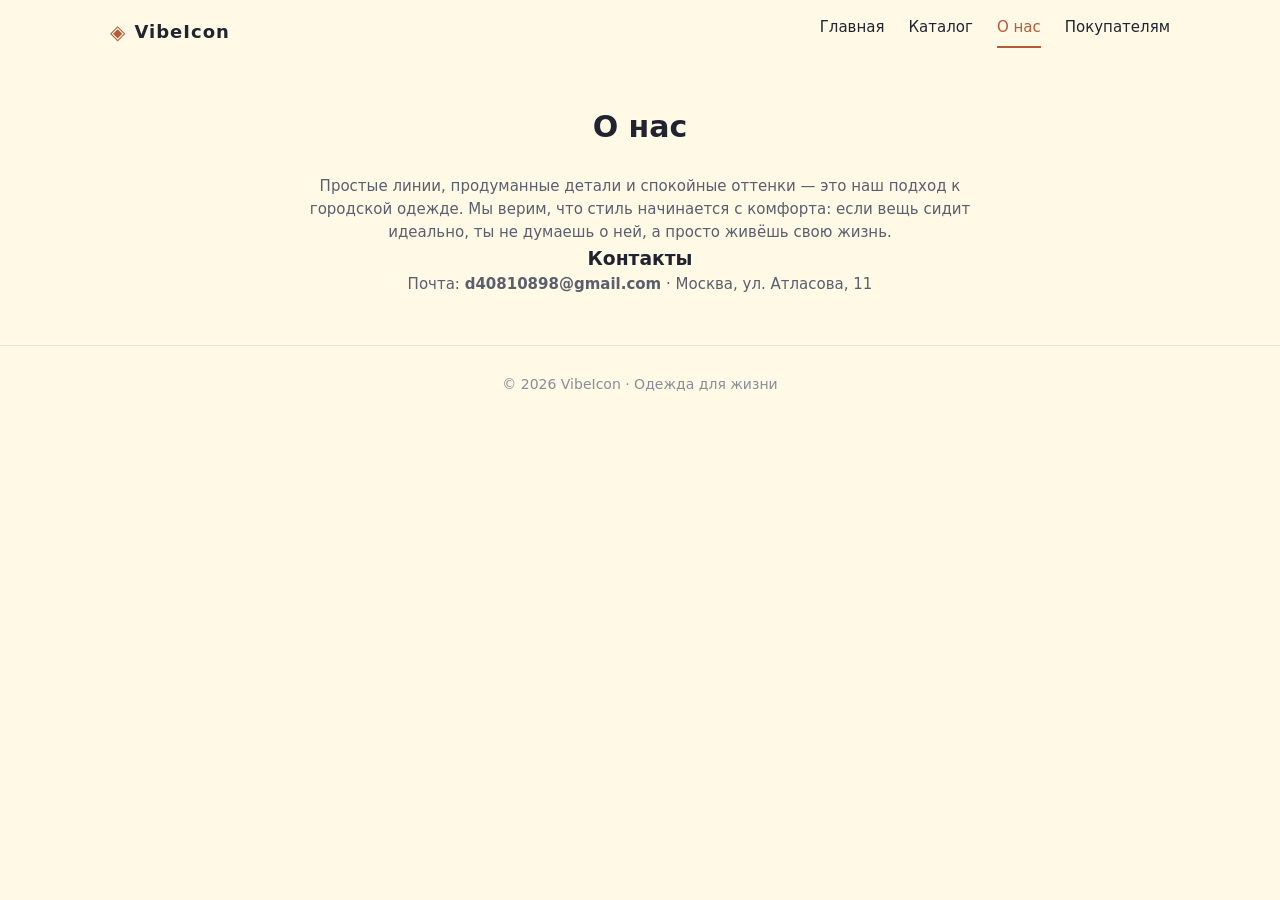
==== about.html @ 881fa1d0 "Add files via upload" ====
<!DOCTYPE html>
<html lang="ru">
<head>
  <meta charset="UTF-8">
  <meta name="viewport" content="width=device-width, initial-scale=1.0">
  <title>О нас — VibeIcon</title>
  <link rel="stylesheet" href="style.css">
</head>
<body>

  <header class="site-header">
    <div class="container header-inner">
      <div class="logo">
        <span class="logo-mark">◈</span>
        <span class="logo-text">VibeIcon</span>
      </div>
      <nav class="main-nav">
        <a href="index.html">Главная</a>
        <a href="catalog.html">Каталог</a>
        <a href="about.html" class="active">О нас</a>
        <a href="buyers.html">Покупателям</a>
      </nav>
    </div>
  </header>

  <main class="container">
    <h2>О нас</h2>

    <section class="about-text">
      <p>Простые линии, продуманные детали и спокойные оттенки — это наш подход к городской одежде. Мы верим, что стиль начинается с комфорта: если вещь сидит идеально, ты не думаешь о ней, а просто живёшь свою жизнь.</p>
    </section>

    <h3>Контакты</h3>
    <p class="about-text">Почта: <strong>d40810898@gmail.com</strong> · Москва, ул. Атласова, 11</p>
  </main>

  <footer class="site-footer">
    <div class="container footer-text">© 2026 VibeIcon · Одежда для жизни</div>
  </footer>

</body>
</html>
---- style.css ----
/* ===== База ===== */
* {
  box-sizing: border-box;
  margin: 0;
  padding: 0;
  user-select: none; /* запрет выделения текста */
  -webkit-user-select: none; /* для Safari/Chrome */
  -moz-user-select: none;    /* для Firefox старых версий */
  -ms-user-select: none;     /* для IE/Edge */
}

body {
  font-family: "Segoe UI", system-ui, -apple-system, sans-serif;
  color: #1f2430;
  background: #fff9e6; /* светло-жёлтый / кремовый */
  line-height: 1.55;
}

.container {
  max-width: 1100px;
  margin: 0 auto;
  padding: 0 20px;
  text-align: center; /* центрирует весь текст внутри страницы */
}
}

/* ===== Шапка ===== */
.site-header {
  background: #fff;
  border-bottom: 1px solid #e6e2dc;
  position: sticky;
  top: 0;
  z-index: 10;
}

.header-inner {
  display: flex;
  align-items: center;
  justify-content: space-between;
  height: 64px;
}

.logo {
  display: flex;
  align-items: center;
  gap: 8px;
  font-weight: 700;
  letter-spacing: 1px;
  font-size: 18px;
}
.logo-mark { color: #b35c3a; font-size: 20px; }
.logo-text { font-family: "Segoe UI", system-ui, sans-serif; }
.main-nav { display: flex; gap: 24px; }
.main-nav a {
  text-decoration: none;
  color: #1f2430;
  font-weight: 500;
  font-size: 15px;
  padding-bottom: 6px;
  border-bottom: 2px solid transparent;
}
.main-nav a:hover { color: #b35c3a; }
.main-nav a.active { border-bottom-color: #b35c3a; color: #b35c3a; }

/* ===== Главный экран главной ===== */
.hero {
  background: linear-gradient(160deg, #2b2f3a 0%, #1f2430 100%);
  color: #f4efe9;
  padding: 96px 0;
  text-align: center;
}
.hero h1 { font-size: 40px; line-height: 1.25; margin-bottom: 20px; }
.hero-speech {
  max-width: 640px;
  margin: 0 auto 32px;
  font-size: 18px;
  color: #d8d2c9;
}

/* ===== Кнопки ===== */
.btn {
  display: inline-block;
  background: #b35c3a;
  color: #fff;
  text-decoration: none;
  font-weight: 600;
  font-size: 16px;
  padding: 14px 28px;
  border-radius: 6px;
  border: none;
  cursor: pointer;
}
.btn:hover { background: #9c4d2e; }
.btn.small { padding: 10px 18px; font-size: 14px; }

/* ===== Сетка разделов на главной ===== */
.sections-grid {
  display: grid;
  grid-template-columns: repeat(3, max-content); /* ширина по содержимому */
  gap: 20px;
  justify-content: center; /* вся сетка по центру страницы */
  margin: 56px 0;
}
.section-card {
  background: #fff;
  border: 1px solid #e6e2dc;
  border-radius: 10px;
  padding: 24px; /* внутренний отступ */
  text-decoration: none;
  color: inherit;
  transition: box-shadow .2s, border-color .2s;
  
  width: 300px;      /* одинаковая ширина для всех трёх */
  min-height: 180px; /* минимальная высота — все будут не ниже этого */
  display: flex;
  flex-direction: column;
  justify-content: center; /* содержимое по центру по высоте */
}

/* Эффект при наведении — загорается граница */
.section-card:hover {
  border-color: #b35c3a; /* тёплый терракотовый цвет под дизайн сайта */
  box-shadow: 0 0 0 2px rgba(179, 92, 58, 0.3); /* светящееся свечение вокруг карточки */
}

/* ===== Заголовки страниц ===== */
main h2 { font-size: 30px; margin: 40px 0 24px; }

/* ===== Каталог ===== */
.categories { display: flex; gap: 10px; margin-bottom: 28px; flex-wrap: wrap; }
.cat-chip {
  background: #fff;
  border: 1px solid #e6e2dc;
  border-radius: 999px;
  padding: 8px 18px;
  text-decoration: none;
  color: #1f2430;
  font-size: 14px;
  font-weight: 500;
}
.cat-chip:hover { border-color: #b35c3a; color: #b35c3a; }

.catalog-grid { display: grid; grid-template-columns: repeat(3, 1fr); gap: 24px; margin-bottom: 48px; }
.product-card {
  background: #fff;
  border: 1px solid #e6e2dc;
  border-radius: 10px;
  padding: 24px;
  display: flex;
  flex-direction: column;
}
.product-img { font-size: 48px; margin-bottom: 16px; text-align: center; }
.product-card h3 { font-size: 18px; margin-bottom: 6px; }
.product-desc { color: #5a5f6e; font-size: 14px; margin-bottom: 18px; flex-grow: 1; }
.product-row { display: flex; align-items: center; justify-content: space-between; }
.price { font-weight: 700; font-size: 17px; }

/* ===== О нас ===== */
.about-text {
  max-width: 720px;
  margin: 0 auto;      /* центрирует сам абзац */
  text-align: center;  /* центрирует текст внутри абзаца */
  color: #5a5f6e;
  font-size: 15px;
}

.team-grid { display: grid; grid-template-columns: repeat(3, 1fr); gap: 16px; margin: 24px 0 32px; }
.team-card { background: #fff; border: 1px solid #e6e2dc; border-radius: 10px; padding: 20px; }
.team-card h4 { margin-bottom: 4px; }
.team-card p { color: #5a5f6e; font-size: 14px; }

/* ===== Покупателям ===== */
.offer-card {
  background: #fff;
  border: 1px solid #e6e2dc;
  border-radius: 10px;
  padding: 26px 24px;
  margin-bottom: 20px;
}
.offer-card h3 { margin-bottom: 10px; font-size: 20px; }
.offer-card p { color: #444a57; margin-bottom: 10px; }

.promo-box {
  display: inline-block;
  background: #f3ece4;
  bord
er: 1px dashed #b35c3a;
  color: #8a4426;
  font-family: "Courier New", monospace;
  font-weight: 700;
  font-size: 20px;
  letter-spacing: 2px;
  padding: 10px 20px;
  border-radius: 6px;
  margin: 12px 0;
}

.offer-note { color: #8a8d98; font-size: 14px; }
.offer-list { margin: 12px 0 0 20px; color: #444a57; }
.offer-list li { margin-bottom: 6px; }

/* ===== Подвал ===== */
.site-footer { border-top: 1px solid #e6e2dc; padding: 28px 0; margin-top: 48px; }
.footer-text { color: #8a8d98; font-size: 14px; text-align: center; }

/* ===== Адаптация под телефон ===== */
max-width: 760px {
  .header-inner { flex-direction: column; height: auto; padding: 12px 0; gap: 10px; }
  .main-nav { flex-wrap: wrap; justify-content: center; gap: 12px; }
  .hero { padding: 56px 0; }
  .hero h1 { font-size: 28px; }
  .sections-grid, .catalog-grid, .team-grid { grid-template-columns: 1fr; }
}
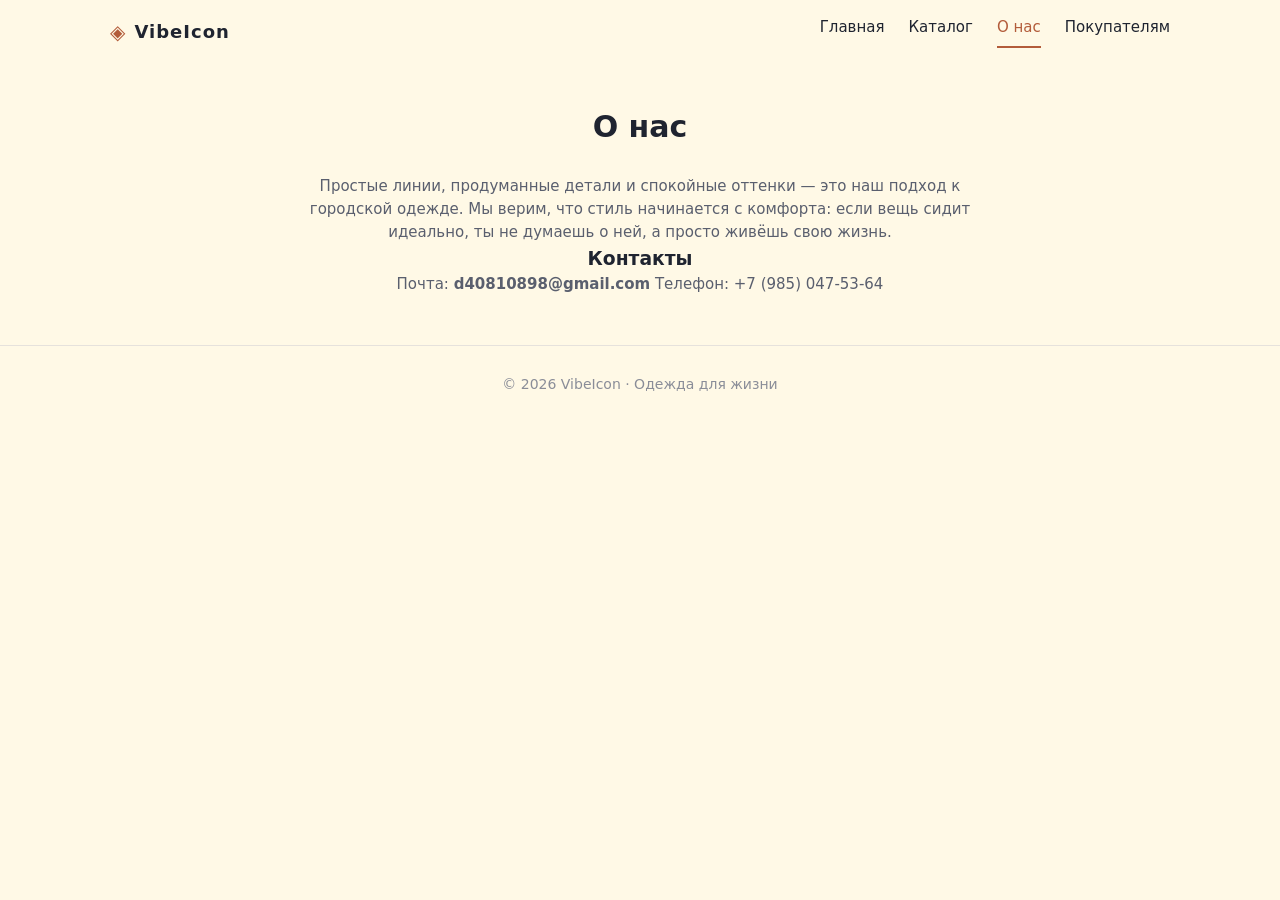
==== commit 2c0ecc5b: "Add files via upload" ====
--- a/about.html
+++ b/about.html
@@ -31,7 +31,7 @@
     </section>
 
     <h3>Контакты</h3>
-    <p class="about-text">Почта: <strong>d40810898@gmail.com</strong> · Москва, ул. Атласова, 11</p>
+    <p class="about-text">Почта: <strong>d40810898@gmail.com</strong> Телефон: +7 (985) 047-53-64</p>
   </main>
 
   <footer class="site-footer">
--- a/style.css
+++ b/style.css
@@ -29,8 +29,9 @@
   background: #fff;
   border-bottom: 1px solid #e6e2dc;
   position: sticky;
-  top: 0;
+  top: 12px; /* отступ от верхнего края */
   z-index: 10;
+  padding-top: 8px; /* внутренний отступ сверху для текста */
 }
 
 .header-inner {
@@ -96,7 +97,7 @@
 /* ===== Сетка разделов на главной ===== */
 .sections-grid {
   display: grid;
-  grid-template-columns: repeat(3, max-content); /* ширина по содержимому */
+  grid-template-columns: repeat(auto-fit, minmax(280px, 1fr));
   gap: 20px;
   justify-content: center; /* вся сетка по центру страницы */
   margin: 56px 0;
@@ -210,4 +211,166 @@
   .hero { padding: 56px 0; }
   .hero h1 { font-size: 28px; }
   .sections-grid, .catalog-grid, .team-grid { grid-template-columns: 1fr; }
+}
+/* ===== Бургер-меню ===== */
+.burger-btn {
+  display: none;
+  flex-direction: column;
+  justify-content: space-between;
+  width: 24px;
+  height: 18px;
+  background: transparent;
+  border: none;
+  cursor: pointer;
+  padding: 0;
+}
+.burger-btn span {
+  display: block;
+  width: 100%;
+  height: 2px;
+  background: #1f2430;
+  transition: transform .3s ease;
+}
+
+.mobile-menu {
+  position: fixed;
+  top: 64px; /* высота шапки */
+  left: 0;
+  right: 0;
+  bottom: 0;
+  background: rgba(0, 0, 0, 0.95);
+  backdrop-filter: blur(5px);
+  display: flex;
+  flex-direction: column;
+  align-items: center;
+  justify-content: center;
+  gap: 24px;
+  opacity: 0;
+  visibility: hidden;
+  transform: translateY(-20px);
+  transition: all .4s ease;
+  z-index: 100;
+}
+.mobile-link {
+  color: #fff;
+  font-size: 20px;
+  text-decoration: none;
+  padding: 10px 20px;
+  border-radius: 6px;
+  transition: background .3s;
+}
+.mobile-link:hover {
+  background: rgba(255, 255, 255, 0.1);
+}
+
+/* Показываем меню при активации */
+.menu-open .mobile-menu {
+  opacity: 1;
+  visibility: visible;
+  transform: translateY(0);
+}
+.menu-open .burger-btn span:nth-child(1) { transform: rotate(45deg) translate(5px, 5px); }
+.menu-open .burger-btn span:nth-child(2) { opacity: 0; }
+.menu-open .burger-btn span:nth-child(3) { transform: rotate(-45deg) translate(5px, -5px); }
+
+/* На компьютерах оставляем обычное меню */
+min-width: 768px {
+  .burger-btn { display: none !important; }
+  .mobile-menu { 
+    position: static;
+    flex-direction: row;
+    background: transparent;
+    backdrop-filter: none;
+    opacity: 1;
+    visibility: visible;
+    transform: none;
+    gap: 24px;
+  }
+  .mobile-link {
+    font-size: 15px;
+    padding: 6px 0;
+    color: #1f2430;
+    background: transparent !important;
+  }
+}
+/* ===== Бургер-меню ===== */
+.burger-btn {
+  display: none;
+  flex-direction: column;
+  justify-content: space-between;
+  width: 24px;
+  height: 18px;
+  background: transparent;
+  border: none;
+  cursor: pointer;
+  padding: 0;
+}
+.burger-btn span {
+  display: block;
+  width: 100%;
+  height: 2px;
+  background: #fff;
+  transition: transform .3s ease;
+}
+
+.mobile-menu {
+  position: fixed;
+  top: 64px;
+  left: 0;
+  right: 0;
+  bottom: 0;
+  background: rgba(0, 0, 0, 0.95);
+  backdrop-filter: blur(5px);
+  display: flex;
+  flex-direction: column;
+  align-items: center;
+  justify-content: center;
+  gap: 24px;
+  opacity: 0;
+  visibility: hidden;
+  transform: translateY(-20px);
+  transition: all .4s ease;
+  z-index: 100;
+}
+.mobile-link {
+  color: #fff;
+  font-size: 20px;
+  text-decoration: none;
+  padding: 10px 20px;
+  border-radius: 6px;
+  transition: background .3s;
+}
+.mobile-link:hover {
+  background: rgba(255, 255, 255, 0.1);
+}
+
+/* Активное состояние меню */
+.menu-open .mobile-menu {
+  opacity: 1;
+  visibility: visible;
+  transform: translateY(0);
+}
+.menu-open .burger-btn span:nth-child(1) { transform: rotate(45deg) translate(5px, 5px); }
+.menu-open .burger-btn span:nth-child(2) { opacity: 0; }
+.menu-open .burger-btn span:nth-child(3) { transform: rotate(-45deg) translate(5px, -5px); }
+
+/* На компьютерах показываем обычное меню, скрываем бургер */
+min-width: 768px {
+  .burger-btn { display: none !important; }
+  .mobile-menu { 
+    position: static;
+    flex-direction: row;
+    background: transparent;
+    backdrop-filter: none;
+    opacity: 1;
+    visibility: visible;
+    transform: none;
+    gap: 24px;
+  }
+  .mobile-link {
+    font-size: 15px;
+    padding: 6px 0;
+    color: #1f2430;
+    background: transparent !important;
+  }
 }
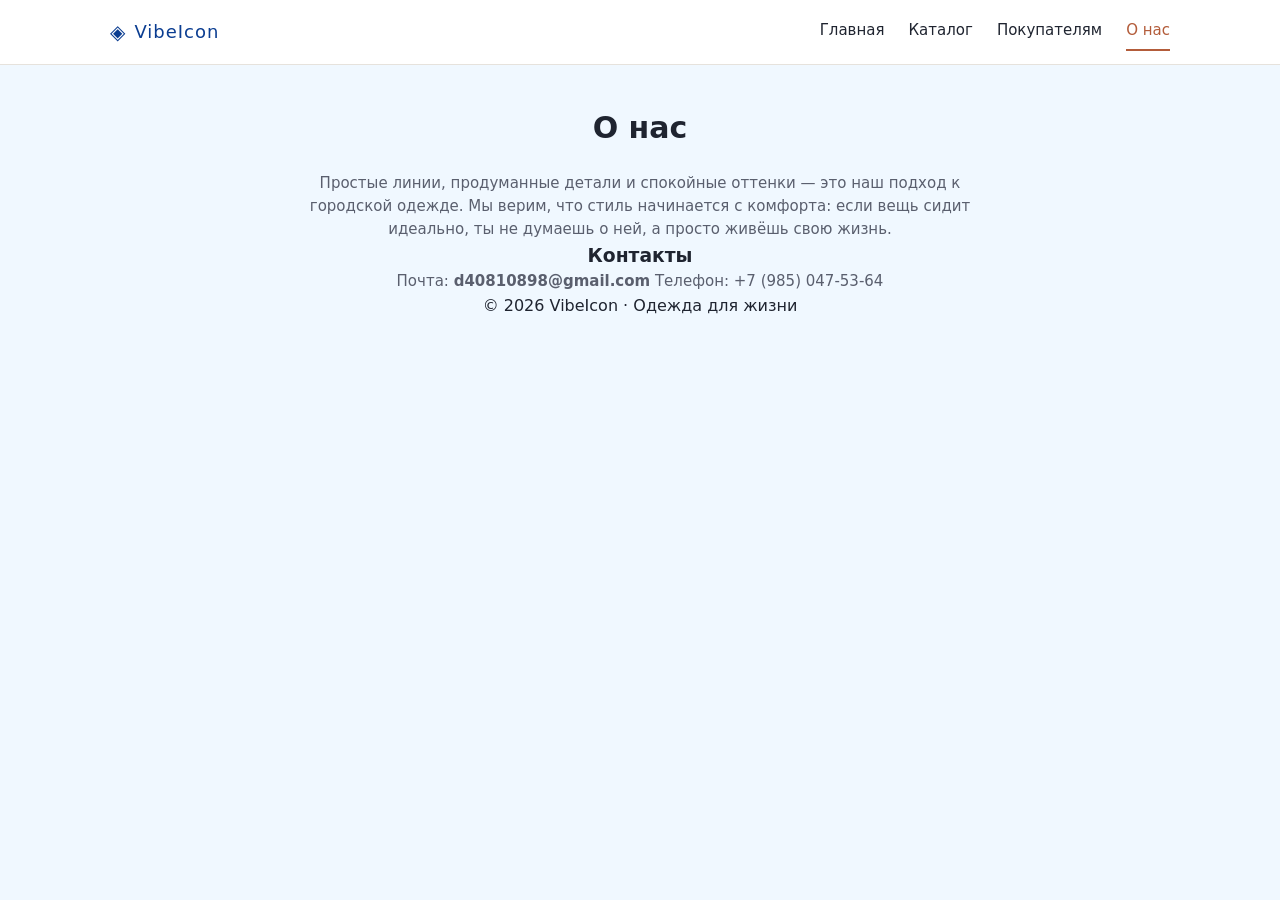
==== commit 11b68c02: "Add files via upload" ====
--- a/about.html
+++ b/about.html
@@ -17,8 +17,8 @@
       <nav class="main-nav">
         <a href="index.html">Главная</a>
         <a href="catalog.html">Каталог</a>
+        <a href="buyers.html">Покупателям</a>
         <a href="about.html" class="active">О нас</a>
-        <a href="buyers.html">Покупателям</a>
       </nav>
     </div>
   </header>
--- a/style.css
+++ b/style.css
@@ -10,10 +10,16 @@
 }
 
 body {
-  font-family: "Segoe UI", system-ui, -apple-system, sans-serif;
+  margin: 0;
+  font-family: "Segoe UI", system-ui, sans-serif;
+  background-color: #f0f8ff; /* нежно-голубой цвет льда */
   color: #1f2430;
-  background: #fff9e6; /* светло-жёлтый / кремовый */
   line-height: 1.55;
+  
+  /* Добавляем текстуру льда */
+  background-image: url('ice-texture.png');
+  background-size: cover;
+  background-attachment: fixed;
 }
 
 .container {
@@ -22,16 +28,14 @@
   padding: 0 20px;
   text-align: center; /* центрирует весь текст внутри страницы */
 }
-}
 
 /* ===== Шапка ===== */
 .site-header {
   background: #fff;
   border-bottom: 1px solid #e6e2dc;
   position: sticky;
-  top: 12px; /* отступ от верхнего края */
+  top: 0;
   z-index: 10;
-  padding-top: 8px; /* внутренний отступ сверху для текста */
 }
 
 .header-inner {
@@ -49,49 +53,47 @@
   letter-spacing: 1px;
   font-size: 18px;
 }
-.logo-mark { color: #b35c3a; font-size: 20px; }
-.logo-text { font-family: "Segoe UI", system-ui, sans-serif; }
-.main-nav { display: flex; gap: 24px; }
+.logo-mark { color: #0b3d91; font-size: 20px; }
+.logo-text { font-family: 'Segoe UI', system-ui, sans-serif; }
+
+.main-nav {
+  display: flex;
+  gap: 24px;
+}
 .main-nav a {
   text-decoration: none;
   color: #1f2430;
   font-weight: 500;
   font-size: 15px;
-  padding-bottom: 6px;
+  padding: 6px 0;
   border-bottom: 2px solid transparent;
+  transition: color .2s;
 }
 .main-nav a:hover { color: #b35c3a; }
 .main-nav a.active { border-bottom-color: #b35c3a; color: #b35c3a; }
 
-/* ===== Главный экран главной ===== */
+/* ===== Главный экран ===== */
 .hero {
-  background: linear-gradient(160deg, #2b2f3a 0%, #1f2430 100%);
+  background: linear-gradient(160deg, #2b2f62 0%, #1f2430 100%);
   color: #f4efe9;
   padding: 96px 0;
   text-align: center;
 }
 .hero h1 { font-size: 40px; line-height: 1.25; margin-bottom: 20px; }
-.hero-speech {
-  max-width: 640px;
-  margin: 0 auto 32px;
-  font-size: 18px;
-  color: #d8d2c9;
-}
-
-/* ===== Кнопки ===== */
+.hero-text { max-width: 640px; margin: 0 auto; }
 .btn {
   display: inline-block;
   background: #b35c3a;
   color: #fff;
   text-decoration: none;
-  font-weight: 600;
-  font-size: 16px;
   padding: 14px 28px;
   border-radius: 6px;
+  font-weight: 600;
   border: none;
   cursor: pointer;
-}
-.btn:hover { background: #9c4d2e; }
+  transition: background .3s;
+}
+.btn:hover { background: #9c4d3a; }
 .btn.small { padding: 10px 18px; font-size: 14px; }
 
 /* ===== Сетка разделов на главной ===== */
@@ -99,36 +101,28 @@
   display: grid;
   grid-template-columns: repeat(auto-fit, minmax(280px, 1fr));
   gap: 20px;
-  justify-content: center; /* вся сетка по центру страницы */
+  justify-content: center;
   margin: 56px 0;
 }
 .section-card {
   background: #fff;
-  border: 1px solid #e6e2dc;
-  border-radius: 10px;
-  padding: 24px; /* внутренний отступ */
+  border: 1px solid #aed9ff; /* Светло-голубой цвет льда */
+  border-radius: 10px;
+  padding: 28px 24px;
   text-decoration: none;
   color: inherit;
   transition: box-shadow .2s, border-color .2s;
-  
-  width: 300px;      /* одинаковая ширина для всех трёх */
-  min-height: 180px; /* минимальная высота — все будут не ниже этого */
-  display: flex;
-  flex-direction: column;
-  justify-content: center; /* содержимое по центру по высоте */
-}
-
-/* Эффект при наведении — загорается граница */
+}
 .section-card:hover {
-  border-color: #b35c3a; /* тёплый терракотовый цвет под дизайн сайта */
-  box-shadow: 0 0 0 2px rgba(179, 92, 58, 0.3); /* светящееся свечение вокруг карточки */
+  border-color: #b35c3a; /* Тёмно-синий цвет границы */
+  box-shadow: 0 0 0 2px rgba(11, 61, 145, 0.3); /* Синее свечение вокруг карточки */
 }
 
 /* ===== Заголовки страниц ===== */
-main h2 { font-size: 30px; margin: 40px 0 24px; }
+main h2 { font-size: 30px; margin: 40px 0 20px; }
 
 /* ===== Каталог ===== */
-.categories { display: flex; gap: 10px; margin-bottom: 28px; flex-wrap: wrap; }
+.categories { display: flex; gap: 10px; margin-bottom: 28px; }
 .cat-chip {
   background: #fff;
   border: 1px solid #e6e2dc;
@@ -137,37 +131,39 @@
   text-decoration: none;
   color: #1f2430;
   font-size: 14px;
-  font-weight: 500;
-}
-.cat-chip:hover { border-color: #b35c3a; color: #b35c3a; }
-
+  transition: background .3s;
+}
+.cat-chip:hover { background: #f9f9f9; }
 .catalog-grid { display: grid; grid-template-columns: repeat(3, 1fr); gap: 24px; margin-bottom: 48px; }
 .product-card {
   background: #fff;
   border: 1px solid #e6e2dc;
   border-radius: 10px;
-  padding: 24px;
   display: flex;
   flex-direction: column;
 }
-.product-img { font-size: 48px; margin-bottom: 16px; text-align: center; }
-.product-card h3 { font-size: 18px; margin-bottom: 6px; }
-.product-desc { color: #5a5f6e; font-size: 14px; margin-bottom: 18px; flex-grow: 1; }
-.product-row { display: flex; align-items: center; justify-content: space-between; }
+.product-img { width: 100%; aspect-ratio: 1/1; object-fit: cover; border-top-left-radius: 10px; border-top-right-radius: 10px; }
+.product-card h3 { margin: 0; font-size: 18px; margin-bottom: 6px; }
+.product-desc { color: #5a5f6e; font-size: 14px; }
+.product-row { display: flex; align-items: center; justify-content: space-between; margin-top: auto; padding: 16px 20px; }
 .price { font-weight: 700; font-size: 17px; }
 
 /* ===== О нас ===== */
 .about-text {
   max-width: 720px;
-  margin: 0 auto;      /* центрирует сам абзац */
-  text-align: center;  /* центрирует текст внутри абзаца */
+  margin: 0 auto;
+  text-align: center;
   color: #5a5f6e;
   font-size: 15px;
 }
-
 .team-grid { display: grid; grid-template-columns: repeat(3, 1fr); gap: 16px; margin: 24px 0 32px; }
-.team-card { background: #fff; border: 1px solid #e6e2dc; border-radius: 10px; padding: 20px; }
-.team-card h4 { margin-bottom: 4px; }
+.team-card {
+  background: #fff;
+  border: 1px solid #e6e2dc;
+  border-radius: 10px;
+  padding: 20px;
+}
+.team-card h4 { margin-bottom: 6px; }
 .team-card p { color: #5a5f6e; font-size: 14px; }
 
 /* ===== Покупателям ===== */
@@ -179,39 +175,28 @@
   margin-bottom: 20px;
 }
 .offer-card h3 { margin-bottom: 10px; font-size: 20px; }
-.offer-card p { color: #444a57; margin-bottom: 10px; }
-
+.offer-card p { color: #444457; margin-bottom: 10px; }
 .promo-box {
   display: inline-block;
   background: #f3ece4;
-  bord
-er: 1px dashed #b35c3a;
+  border: 2px dashed #b35c3a;
   color: #8a4426;
   font-family: "Courier New", monospace;
   font-weight: 700;
   font-size: 20px;
-  letter-spacing: 2px;
   padding: 10px 20px;
   border-radius: 6px;
-  margin: 12px 0;
-}
-
-.offer-note { color: #8a8d98; font-size: 14px; }
-.offer-list { margin: 12px 0 0 20px; color: #444a57; }
-.offer-list li { margin-bottom: 6px; }
-
-/* ===== Подвал ===== */
-.site-footer { border-top: 1px solid #e6e2dc; padding: 28px 0; margin-top: 48px; }
-.footer-text { color: #8a8d98; font-size: 14px; text-align: center; }
-
-/* ===== Адаптация под телефон ===== */
-max-width: 760px {
-  .header-inner { flex-direction: column; height: auto; padding: 12px 0; gap: 10px; }
+}
+
+/* ===== Адаптив под телефон ===== */
+max-width: 768px {
+  .header-inner { flex-direction: column; height: auto; padding: 12px 0; }
   .main-nav { flex-wrap: wrap; justify-content: center; gap: 12px; }
   .hero { padding: 56px 0; }
   .hero h1 { font-size: 28px; }
   .sections-grid, .catalog-grid, .team-grid { grid-template-columns: 1fr; }
 }
+
 /* ===== Бургер-меню ===== */
 .burger-btn {
   display: none;
@@ -228,10 +213,9 @@
   display: block;
   width: 100%;
   height: 2px;
-  background: #1f2430;
+  background: #fff;
   transition: transform .3s ease;
 }
-
 .mobile-menu {
   position: fixed;
   top: 64px; /* высота шапки */
@@ -262,89 +246,6 @@
 .mobile-link:hover {
   background: rgba(255, 255, 255, 0.1);
 }
-
-/* Показываем меню при активации */
-.menu-open .mobile-menu {
-  opacity: 1;
-  visibility: visible;
-  transform: translateY(0);
-}
-.menu-open .burger-btn span:nth-child(1) { transform: rotate(45deg) translate(5px, 5px); }
-.menu-open .burger-btn span:nth-child(2) { opacity: 0; }
-.menu-open .burger-btn span:nth-child(3) { transform: rotate(-45deg) translate(5px, -5px); }
-
-/* На компьютерах оставляем обычное меню */
-min-width: 768px {
-  .burger-btn { display: none !important; }
-  .mobile-menu { 
-    position: static;
-    flex-direction: row;
-    background: transparent;
-    backdrop-filter: none;
-    opacity: 1;
-    visibility: visible;
-    transform: none;
-    gap: 24px;
-  }
-  .mobile-link {
-    font-size: 15px;
-    padding: 6px 0;
-    color: #1f2430;
-    background: transparent !important;
-  }
-}
-/* ===== Бургер-меню ===== */
-.burger-btn {
-  display: none;
-  flex-direction: column;
-  justify-content: space-between;
-  width: 24px;
-  height: 18px;
-  background: transparent;
-  border: none;
-  cursor: pointer;
-  padding: 0;
-}
-.burger-btn span {
-  display: block;
-  width: 100%;
-  height: 2px;
-  background: #fff;
-  transition: transform .3s ease;
-}
-
-.mobile-menu {
-  position: fixed;
-  top: 64px;
-  left: 0;
-  right: 0;
-  bottom: 0;
-  background: rgba(0, 0, 0, 0.95);
-  backdrop-filter: blur(5px);
-  display: flex;
-  flex-direction: column;
-  align-items: center;
-  justify-content: center;
-  gap: 24px;
-  opacity: 0;
-  visibility: hidden;
-  transform: translateY(-20px);
-  transition: all .4s ease;
-  z-index: 100;
-}
-.mobile-link {
-  color: #fff;
-  font-size: 20px;
-  text-decoration: none;
-  padding: 10px 20px;
-  border-radius: 6px;
-  transition: background .3s;
-}
-.mobile-link:hover {
-  background: rgba(255, 255, 255, 0.1);
-}
-
-/* Активное состояние меню */
 .menu-open .mobile-menu {
   opacity: 1;
   visibility: visible;
@@ -373,4 +274,18 @@
     color: #1f2430;
     background: transparent !important;
   }
+}
+
+.logo-mark {
+  color: #0b3d91 !important;
+}
+
+/* Стили для логотипа */
+.logo {
+  text-decoration: none;
+  color: #0b3d91 !important;
+  font-weight: 500;
+}
+.logo:hover {
+  text-decoration: none;
 }
